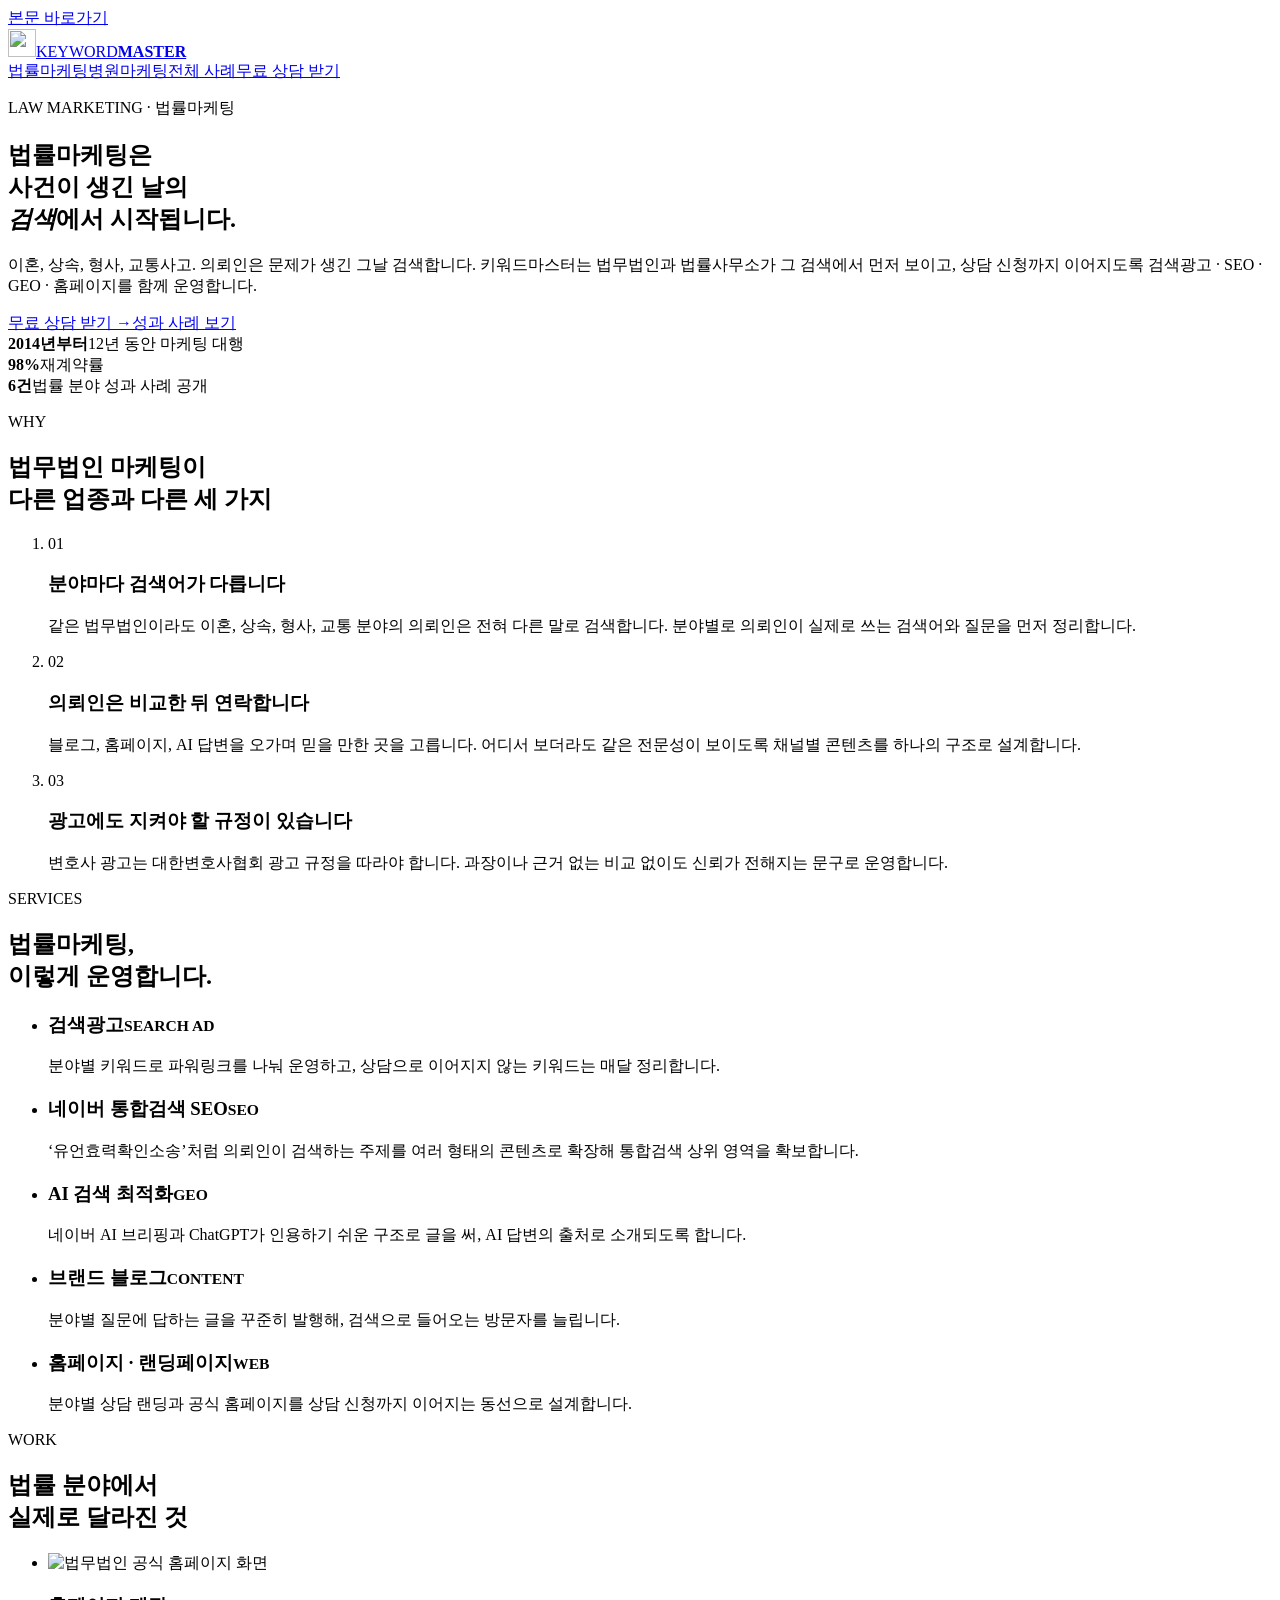
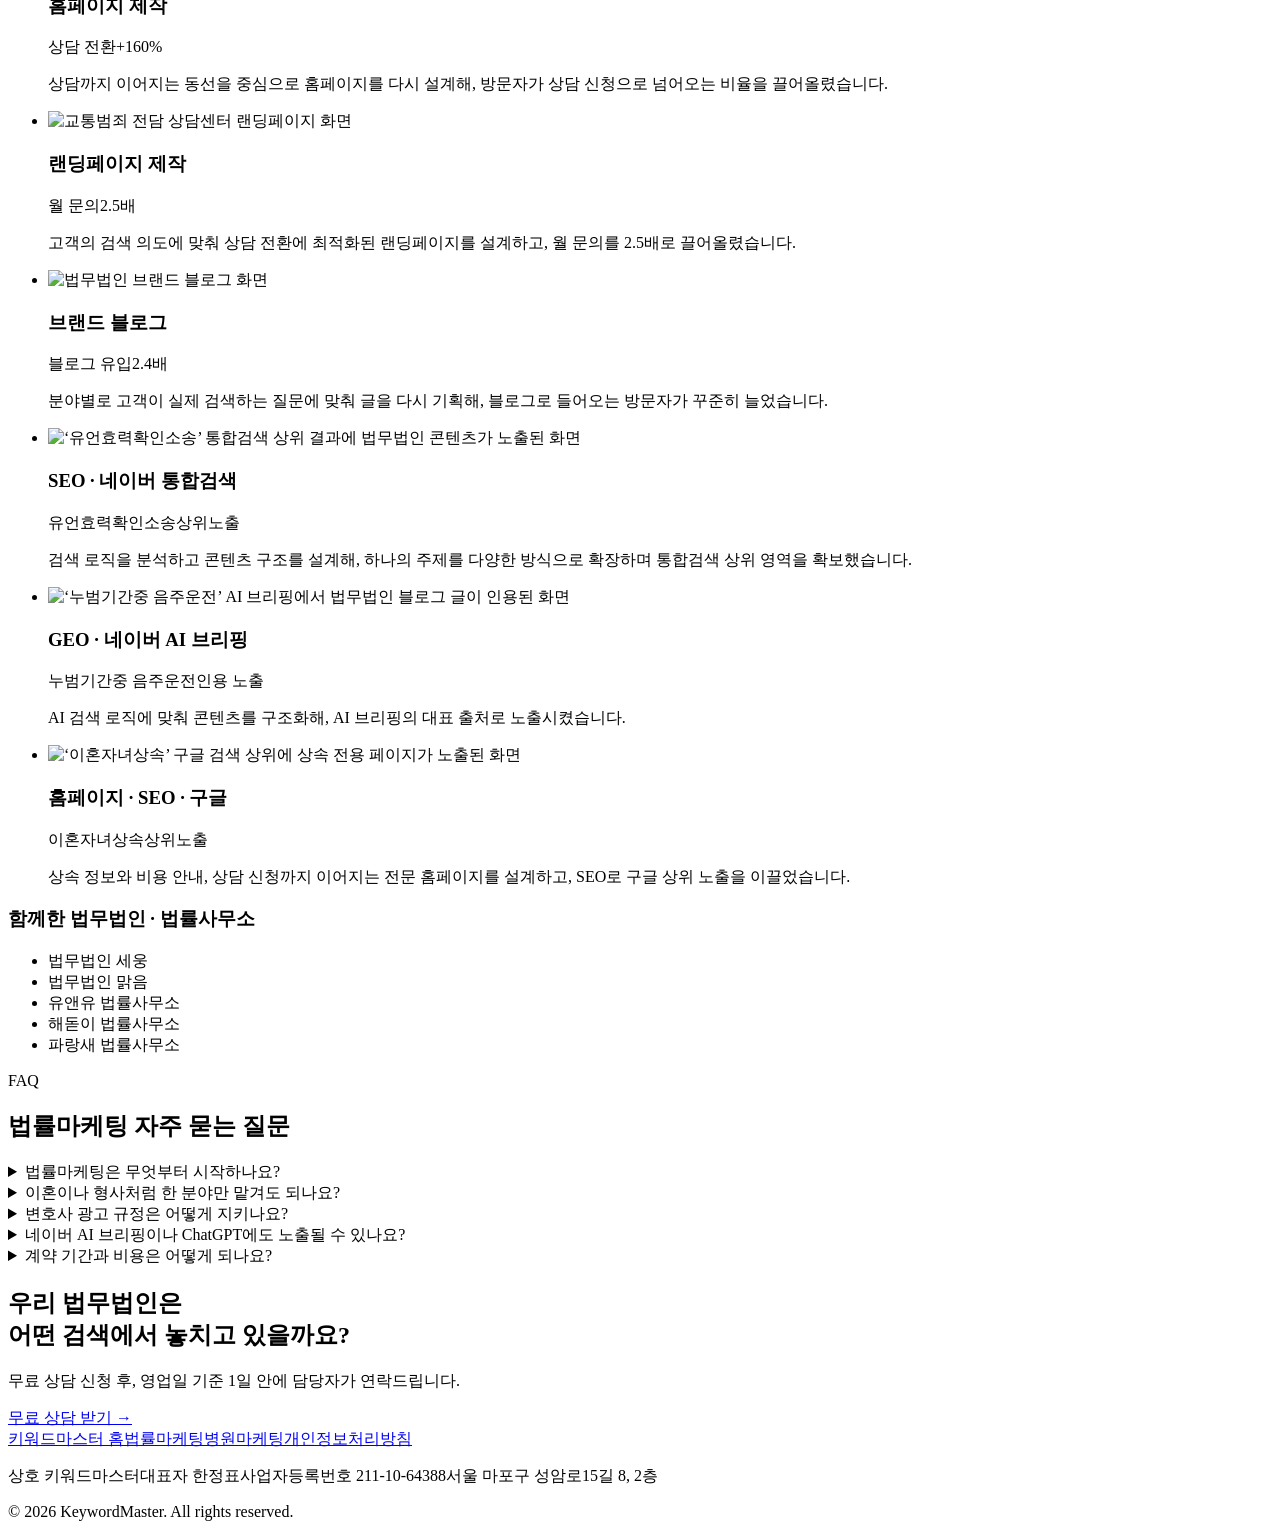
==== docs/law-marketing/index.html @ 4a052fa3 "업종별 랜딩 페이지: 법률마케팅 · 병원마케팅 - /law-marketing/: 법률 성과 사례 6건 · 법률 고객사 · FAQ - /hospital-marketing/: 의료 ·" ====
<!DOCTYPE html>
<html lang="ko">
<head>
  <meta charset="UTF-8" />
  <meta name="viewport" content="width=device-width, initial-scale=1, viewport-fit=cover" />
  <title>법률마케팅 · 법무법인마케팅 · 변호사마케팅 | 키워드마스터</title>
  <meta name="description" content="법무법인 · 법률사무소를 위한 법률마케팅. 이혼 · 상속 · 형사 · 교통 분야별 검색광고, 네이버 통합검색 SEO, AI 브리핑 GEO, 상담 전환 홈페이지까지. 키워드마스터." />
  <link rel="canonical" href="https://keywordmaster.co.kr/law-marketing/" />
  <meta name="theme-color" content="#0A1024" />
  <meta property="og:type" content="website" />
  <meta property="og:site_name" content="키워드마스터" />
  <meta property="og:locale" content="ko_KR" />
  <meta property="og:url" content="https://keywordmaster.co.kr/law-marketing/" />
  <meta property="og:title" content="법률마케팅 · 법무법인마케팅 · 변호사마케팅 | 키워드마스터" />
  <meta property="og:description" content="법무법인 마케팅, 사건이 생긴 날의 검색에서 시작됩니다. 분야별 검색광고 · SEO · GEO · 홈페이지." />
  <meta property="og:image" content="https://keywordmaster.co.kr/images/og.png" />
  <meta name="twitter:card" content="summary_large_image" />
  <link rel="icon" href="/favicon.ico" sizes="32x32" />
  <link rel="icon" href="/favicon.svg" type="image/svg+xml" />
  <link rel="apple-touch-icon" href="/apple-touch-icon.png" />
  <!--FONTS-->
  <link rel="preconnect" href="https://cdn.jsdelivr.net" crossorigin />
  <link rel="stylesheet" href="https://cdn.jsdelivr.net/gh/orioncactus/pretendard@v1.3.9/dist/web/variable/pretendardvariable-dynamic-subset.min.css" />
  <!--/FONTS-->
  <link rel="stylesheet" href="/css/industry.css" />
  <!-- 구조화 데이터: 화면의 FAQ · 회사 정보와 반드시 동일하게 유지 -->
  <script type="application/ld+json">
{
  "@context": "https://schema.org",
  "@graph": [
    {
      "@type": "WebPage",
      "@id": "https://keywordmaster.co.kr/law-marketing/#webpage",
      "url": "https://keywordmaster.co.kr/law-marketing/",
      "name": "법률마케팅 · 법무법인마케팅 · 변호사마케팅 | 키워드마스터",
      "description": "법무법인 · 법률사무소를 위한 법률마케팅. 이혼 · 상속 · 형사 · 교통 분야별 검색광고, 네이버 통합검색 SEO, AI 브리핑 GEO, 상담 전환 홈페이지까지. 키워드마스터.",
      "inLanguage": "ko-KR",
      "isPartOf": {
        "@id": "https://keywordmaster.co.kr/#website"
      },
      "about": {
        "@id": "https://keywordmaster.co.kr/law-marketing/#service"
      },
      "breadcrumb": {
        "@id": "https://keywordmaster.co.kr/law-marketing/#breadcrumb"
      }
    },
    {
      "@type": "Service",
      "@id": "https://keywordmaster.co.kr/law-marketing/#service",
      "name": "법률마케팅",
      "serviceType": "법률마케팅",
      "description": "법무법인 · 법률사무소를 위한 법률마케팅. 이혼 · 상속 · 형사 · 교통 분야별 검색광고, 네이버 통합검색 SEO, AI 브리핑 GEO, 상담 전환 홈페이지까지. 키워드마스터.",
      "provider": {
        "@id": "https://keywordmaster.co.kr/#organization"
      },
      "areaServed": {
        "@type": "Country",
        "name": "대한민국"
      },
      "audience": {
        "@type": "BusinessAudience",
        "audienceType": "법무법인, 법률사무소, 변호사"
      },
      "url": "https://keywordmaster.co.kr/law-marketing/"
    },
    {
      "@type": [
        "ProfessionalService",
        "Organization"
      ],
      "@id": "https://keywordmaster.co.kr/#organization",
      "name": "키워드마스터",
      "alternateName": "KeywordMaster",
      "url": "https://keywordmaster.co.kr/",
      "logo": "https://keywordmaster.co.kr/apple-touch-icon.png",
      "address": {
        "@type": "PostalAddress",
        "streetAddress": "성암로15길 8, 2층",
        "addressLocality": "마포구",
        "addressRegion": "서울특별시",
        "addressCountry": "KR"
      }
    },
    {
      "@type": "BreadcrumbList",
      "@id": "https://keywordmaster.co.kr/law-marketing/#breadcrumb",
      "itemListElement": [
        {
          "@type": "ListItem",
          "position": 1,
          "name": "키워드마스터",
          "item": "https://keywordmaster.co.kr/"
        },
        {
          "@type": "ListItem",
          "position": 2,
          "name": "법률마케팅",
          "item": "https://keywordmaster.co.kr/law-marketing/"
        }
      ]
    },
    {
      "@type": "FAQPage",
      "@id": "https://keywordmaster.co.kr/law-marketing/#faq",
      "mainEntity": [
        {
          "@type": "Question",
          "name": "법률마케팅은 무엇부터 시작하나요?",
          "acceptedAnswer": {
            "@type": "Answer",
            "text": "분야별로 의뢰인이 검색하는 키워드와 지금의 노출 상태를 먼저 진단합니다. 그다음 상담으로 이어질 가능성이 큰 분야부터 검색광고와 콘텐츠를 세팅합니다."
          }
        },
        {
          "@type": "Question",
          "name": "이혼이나 형사처럼 한 분야만 맡겨도 되나요?",
          "acceptedAnswer": {
            "@type": "Answer",
            "text": "네. 한 분야, 한 서비스만 맡기셔도 됩니다. 성과는 검색에서 상담 신청까지의 흐름으로 보고, 매달 한 장의 리포트로 보고드립니다."
          }
        },
        {
          "@type": "Question",
          "name": "변호사 광고 규정은 어떻게 지키나요?",
          "acceptedAnswer": {
            "@type": "Answer",
            "text": "광고 문구와 콘텐츠를 게재하기 전에 과장 표현, 근거 없는 비교, 결과를 보장하는 표현이 없는지 확인합니다. 게재 전에는 담당 변호사님의 검토를 받습니다."
          }
        },
        {
          "@type": "Question",
          "name": "네이버 AI 브리핑이나 ChatGPT에도 노출될 수 있나요?",
          "acceptedAnswer": {
            "@type": "Answer",
            "text": "AI가 인용하기 쉬운 구조로 콘텐츠를 만듭니다. ‘누범기간중 음주운전’ 검색에서는 법무법인 블로그 글이 네이버 AI 브리핑의 출처로 인용됐습니다. 노출 여부는 검색엔진이 결정하므로 보장하지는 않습니다."
          }
        },
        {
          "@type": "Question",
          "name": "계약 기간과 비용은 어떻게 되나요?",
          "acceptedAnswer": {
            "@type": "Answer",
            "text": "약정 없이 1개월 단위입니다. 비용은 맡기시는 범위에 따라 상담 후 안내드리며, 광고비와 운영비는 나눠서 보여드립니다."
          }
        }
      ]
    }
  ]
}
  </script>
</head>
<body>
  <a class="skip" href="#main">본문 바로가기</a>
  <header class="ih">
    <div class="wrap">
      <a class="ih__logo" href="/" aria-label="키워드마스터 홈"><img src="/favicon.svg" width="28" height="28" alt="" /><span lang="en">KEYWORD<b>MASTER</b></span></a>
      <nav class="ih__nav" aria-label="주요 메뉴"><a href="/law-marketing/" aria-current="page">법률마케팅</a><a href="/hospital-marketing/">병원마케팅</a><a href="/#work">전체 사례</a><a class="ih__cta" href="/#contact">무료 상담 받기</a></nav>
    </div>
  </header>

  <main id="main">
    <section class="ihero" aria-labelledby="heroTitle">
      <div class="wrap">
        <p class="eyebrow">LAW MARKETING · 법률마케팅</p>
        <h1 id="heroTitle">법률마케팅은 <br />사건이 생긴 날의 <br /><em>검색</em>에서 시작됩니다.</h1>
        <p class="lead">이혼, 상속, 형사, 교통사고. 의뢰인은 문제가 생긴 그날 검색합니다. 키워드마스터는 법무법인과 법률사무소가 그 검색에서 먼저 보이고, 상담 신청까지 이어지도록 검색광고 · SEO · GEO · 홈페이지를 함께 운영합니다.</p>
        <div class="ihero__act"><a class="btn btn--p" href="/#contact">무료 상담 받기 <span aria-hidden="true">→</span></a><a class="btn btn--s" href="#cases">성과 사례 보기</a></div>
        <div class="facts"><div><b>2014년부터</b><span>12년 동안 마케팅 대행</span></div><div><b>98%</b><span>재계약률</span></div><div><b>6건</b><span>법률 분야 성과 사례 공개</span></div></div>
      </div>
    </section>

    <section class="sec light" aria-labelledby="whyTitle">
      <div class="wrap">
        <p class="eyebrow" lang="en">WHY</p>
        <h2 class="h2" id="whyTitle">법무법인 마케팅이 <br />다른 업종과 다른 세 가지</h2>
        <ol class="why"><li><p class="n">01</p><h3>분야마다 검색어가 다릅니다</h3><p>같은 법무법인이라도 이혼, 상속, 형사, 교통 분야의 의뢰인은 전혀 다른 말로 검색합니다. 분야별로 의뢰인이 실제로 쓰는 검색어와 질문을 먼저 정리합니다.</p></li><li><p class="n">02</p><h3>의뢰인은 비교한 뒤 연락합니다</h3><p>블로그, 홈페이지, AI 답변을 오가며 믿을 만한 곳을 고릅니다. 어디서 보더라도 같은 전문성이 보이도록 채널별 콘텐츠를 하나의 구조로 설계합니다.</p></li><li><p class="n">03</p><h3>광고에도 지켜야 할 규정이 있습니다</h3><p>변호사 광고는 대한변호사협회 광고 규정을 따라야 합니다. 과장이나 근거 없는 비교 없이도 신뢰가 전해지는 문구로 운영합니다.</p></li></ol>
      </div>
    </section>

    <section class="sec paperbg" aria-labelledby="svcTitle">
      <div class="wrap">
        <p class="eyebrow" lang="en">SERVICES</p>
        <h2 class="h2" id="svcTitle">법률마케팅, <br />이렇게 운영합니다.</h2>
        <ul class="svc"><li><h3>검색광고<small lang="en">SEARCH AD</small></h3><p>분야별 키워드로 파워링크를 나눠 운영하고, 상담으로 이어지지 않는 키워드는 매달 정리합니다.</p></li><li><h3>네이버 통합검색 SEO<small lang="en">SEO</small></h3><p>‘유언효력확인소송’처럼 의뢰인이 검색하는 주제를 여러 형태의 콘텐츠로 확장해 통합검색 상위 영역을 확보합니다.</p></li><li><h3>AI 검색 최적화<small lang="en">GEO</small></h3><p>네이버 AI 브리핑과 ChatGPT가 인용하기 쉬운 구조로 글을 써, AI 답변의 출처로 소개되도록 합니다.</p></li><li><h3>브랜드 블로그<small lang="en">CONTENT</small></h3><p>분야별 질문에 답하는 글을 꾸준히 발행해, 검색으로 들어오는 방문자를 늘립니다.</p></li><li><h3>홈페이지 · 랜딩페이지<small lang="en">WEB</small></h3><p>분야별 상담 랜딩과 공식 홈페이지를 상담 신청까지 이어지는 동선으로 설계합니다.</p></li></ul>
      </div>
    </section>

    <section class="sec light" id="cases" aria-labelledby="casesTitle">
      <div class="wrap">
        <p class="eyebrow" lang="en">WORK</p>
        <h2 class="h2" id="casesTitle">법률 분야에서 <br />실제로 달라진 것</h2>
        <ul class="cases">
          <li class="case">
            <div class="case__shot"><img src="/images/case-web.webp" alt="법무법인 공식 홈페이지 화면" width="1382" height="900" loading="lazy" decoding="async" /></div>
            <div class="case__body"><h3 class="case__svc">홈페이지 제작</h3><p class="case__m"><span>상담 전환</span>+160%</p><p class="case__d">상담까지 이어지는 동선을 중심으로 홈페이지를 다시 설계해, 방문자가 상담 신청으로 넘어오는 비율을 끌어올렸습니다.</p></div>
          </li>
          <li class="case">
            <div class="case__shot"><img src="/images/case-landing.webp" alt="교통범죄 전담 상담센터 랜딩페이지 화면" width="1382" height="900" loading="lazy" decoding="async" /></div>
            <div class="case__body"><h3 class="case__svc">랜딩페이지 제작</h3><p class="case__m"><span>월 문의</span>2.5배</p><p class="case__d">고객의 검색 의도에 맞춰 상담 전환에 최적화된 랜딩페이지를 설계하고, 월 문의를 2.5배로 끌어올렸습니다.</p></div>
          </li>
          <li class="case">
            <div class="case__shot"><img src="/images/case-blog.webp" alt="법무법인 브랜드 블로그 화면" width="1382" height="900" loading="lazy" decoding="async" /></div>
            <div class="case__body"><h3 class="case__svc">브랜드 블로그</h3><p class="case__m"><span>블로그 유입</span>2.4배</p><p class="case__d">분야별로 고객이 실제 검색하는 질문에 맞춰 글을 다시 기획해, 블로그로 들어오는 방문자가 꾸준히 늘었습니다.</p></div>
          </li>
          <li class="case">
            <div class="case__shot"><img src="/images/case-portal.webp" alt="‘유언효력확인소송’ 통합검색 상위 결과에 법무법인 콘텐츠가 노출된 화면" width="731" height="625" loading="lazy" decoding="async" /></div>
            <div class="case__body"><h3 class="case__svc">SEO · 네이버 통합검색</h3><p class="case__m"><span>유언효력확인소송</span>상위노출</p><p class="case__d">검색 로직을 분석하고 콘텐츠 구조를 설계해, 하나의 주제를 다양한 방식으로 확장하며 통합검색 상위 영역을 확보했습니다.</p></div>
          </li>
          <li class="case">
            <div class="case__shot"><img src="/images/case-geo.webp" alt="‘누범기간중 음주운전’ AI 브리핑에서 법무법인 블로그 글이 인용된 화면" width="719" height="632" loading="lazy" decoding="async" /></div>
            <div class="case__body"><h3 class="case__svc">GEO · 네이버 AI 브리핑</h3><p class="case__m"><span>누범기간중 음주운전</span>인용 노출</p><p class="case__d">AI 검색 로직에 맞춰 콘텐츠를 구조화해, AI 브리핑의 대표 출처로 노출시켰습니다.</p></div>
          </li>
          <li class="case">
            <div class="case__shot"><img src="/images/case-google.webp" alt="‘이혼자녀상속’ 구글 검색 상위에 상속 전용 페이지가 노출된 화면" width="740" height="592" loading="lazy" decoding="async" /></div>
            <div class="case__body"><h3 class="case__svc">홈페이지 · SEO · 구글</h3><p class="case__m"><span>이혼자녀상속</span>상위노출</p><p class="case__d">상속 정보와 비용 안내, 상담 신청까지 이어지는 전문 홈페이지를 설계하고, SEO로 구글 상위 노출을 이끌었습니다.</p></div>
          </li>
        </ul>
        <h3 class="sub">함께한 법무법인 · 법률사무소</h3>
        <ul class="clients"><li>법무법인 세웅</li><li>법무법인 맑음</li><li>유앤유 법률사무소</li><li>해돋이 법률사무소</li><li>파랑새 법률사무소</li></ul>
      </div>
    </section>

    <section class="sec light" aria-labelledby="faqTitle">
      <div class="wrap">
        <p class="eyebrow" lang="en">FAQ</p>
        <h2 class="h2" id="faqTitle">법률마케팅 자주 묻는 질문</h2>
        <div class="faq"><details><summary>법률마케팅은 무엇부터 시작하나요?</summary><p>분야별로 의뢰인이 검색하는 키워드와 지금의 노출 상태를 먼저 진단합니다. 그다음 상담으로 이어질 가능성이 큰 분야부터 검색광고와 콘텐츠를 세팅합니다.</p></details><details><summary>이혼이나 형사처럼 한 분야만 맡겨도 되나요?</summary><p>네. 한 분야, 한 서비스만 맡기셔도 됩니다. 성과는 검색에서 상담 신청까지의 흐름으로 보고, 매달 한 장의 리포트로 보고드립니다.</p></details><details><summary>변호사 광고 규정은 어떻게 지키나요?</summary><p>광고 문구와 콘텐츠를 게재하기 전에 과장 표현, 근거 없는 비교, 결과를 보장하는 표현이 없는지 확인합니다. 게재 전에는 담당 변호사님의 검토를 받습니다.</p></details><details><summary>네이버 AI 브리핑이나 ChatGPT에도 노출될 수 있나요?</summary><p>AI가 인용하기 쉬운 구조로 콘텐츠를 만듭니다. ‘누범기간중 음주운전’ 검색에서는 법무법인 블로그 글이 네이버 AI 브리핑의 출처로 인용됐습니다. 노출 여부는 검색엔진이 결정하므로 보장하지는 않습니다.</p></details><details><summary>계약 기간과 비용은 어떻게 되나요?</summary><p>약정 없이 1개월 단위입니다. 비용은 맡기시는 범위에 따라 상담 후 안내드리며, 광고비와 운영비는 나눠서 보여드립니다.</p></details></div>
      </div>
    </section>

    <section class="icta" aria-labelledby="ctaTitle">
      <div class="wrap">
        <h2 id="ctaTitle">우리 법무법인은 <br />어떤 검색에서 놓치고 있을까요?</h2>
        <p>무료 상담 신청 후, 영업일 기준 1일 안에 담당자가 연락드립니다.</p>
        <a class="btn" href="/#contact">무료 상담 받기 <span aria-hidden="true">→</span></a>
      </div>
    </section>
  </main>

  <footer class="ift">
    <div class="wrap">
      <nav class="ift__links" aria-label="업종별 마케팅"><a href="/">키워드마스터 홈</a><a href="/law-marketing/">법률마케팅</a><a href="/hospital-marketing/">병원마케팅</a><a href="/privacy.html">개인정보처리방침</a></nav>
      <p class="ift__biz"><span>상호 키워드마스터</span><span>대표자 한정표</span><span>사업자등록번호 211-10-64388</span><span>서울 마포구 성암로15길 8, 2층</span></p>
      <p class="ift__copy">© 2026 KeywordMaster. All rights reserved.</p>
    </div>
  </footer>
</body>
</html>
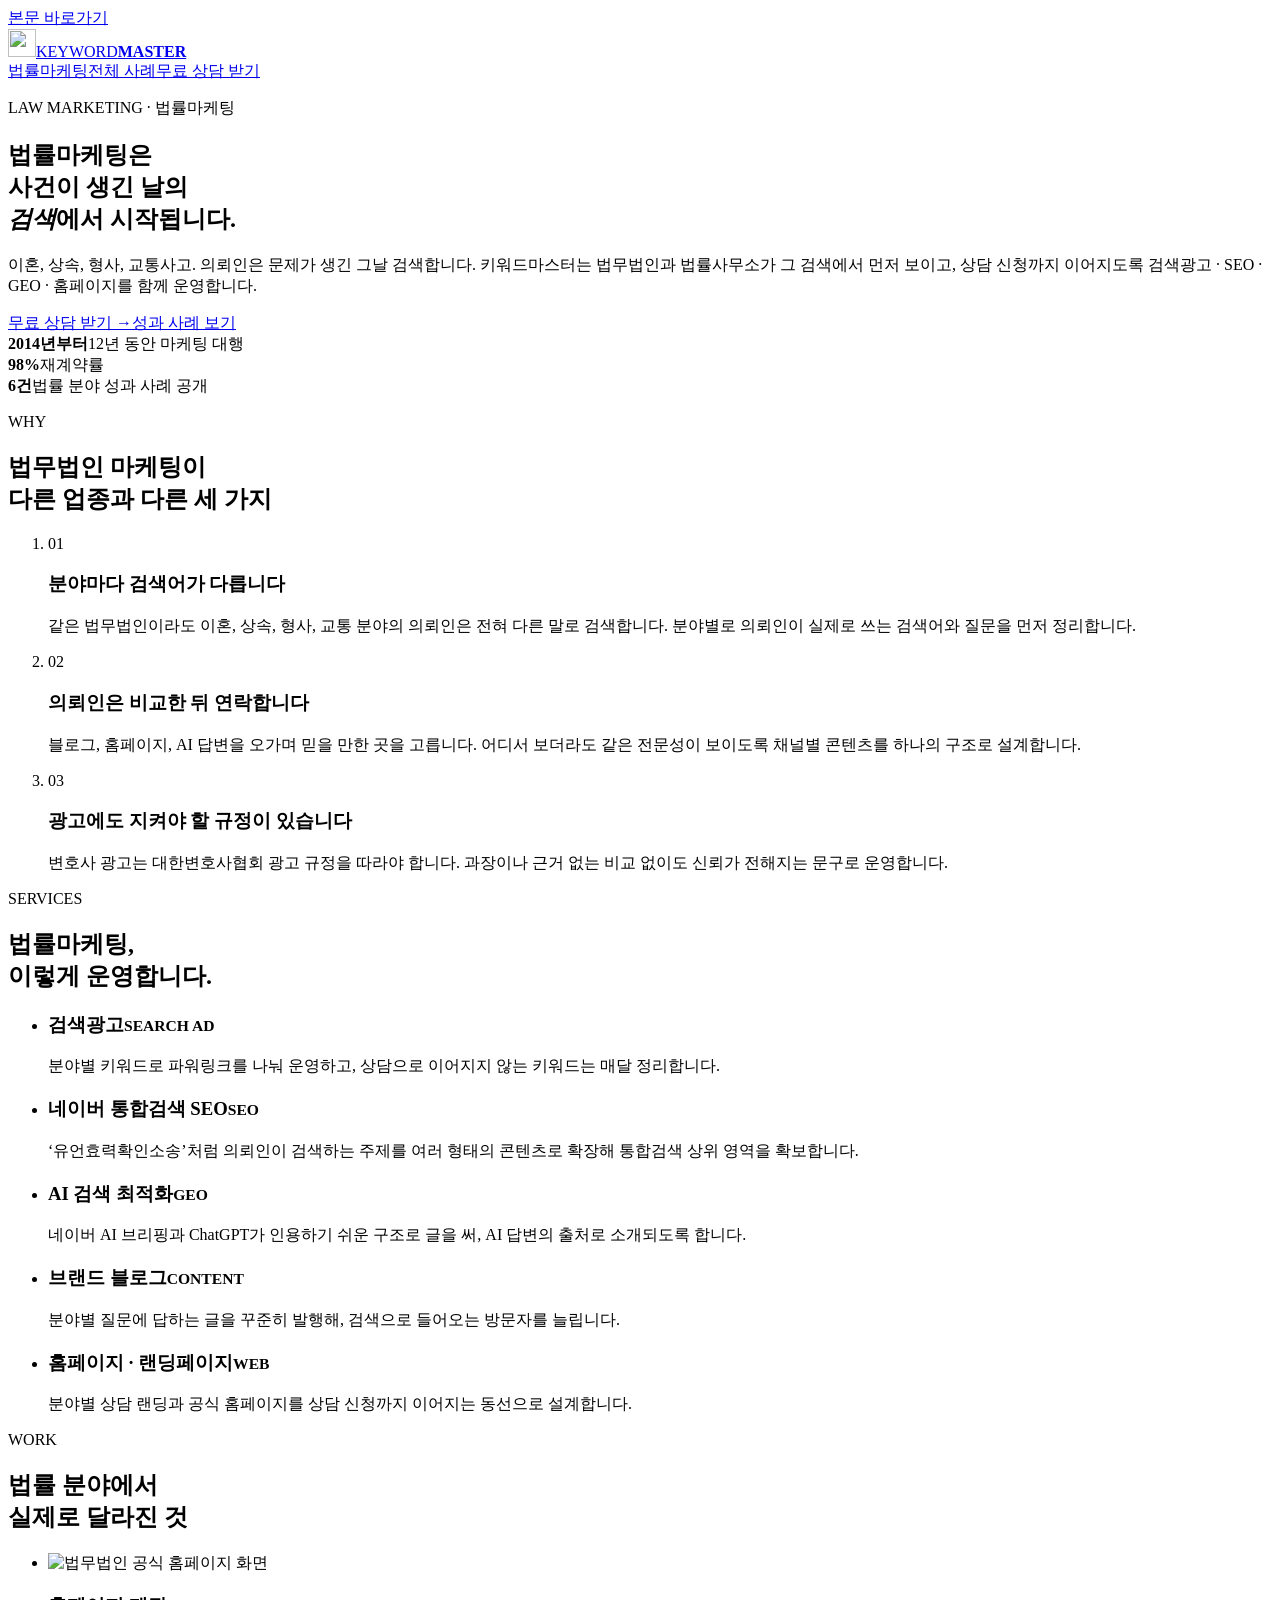
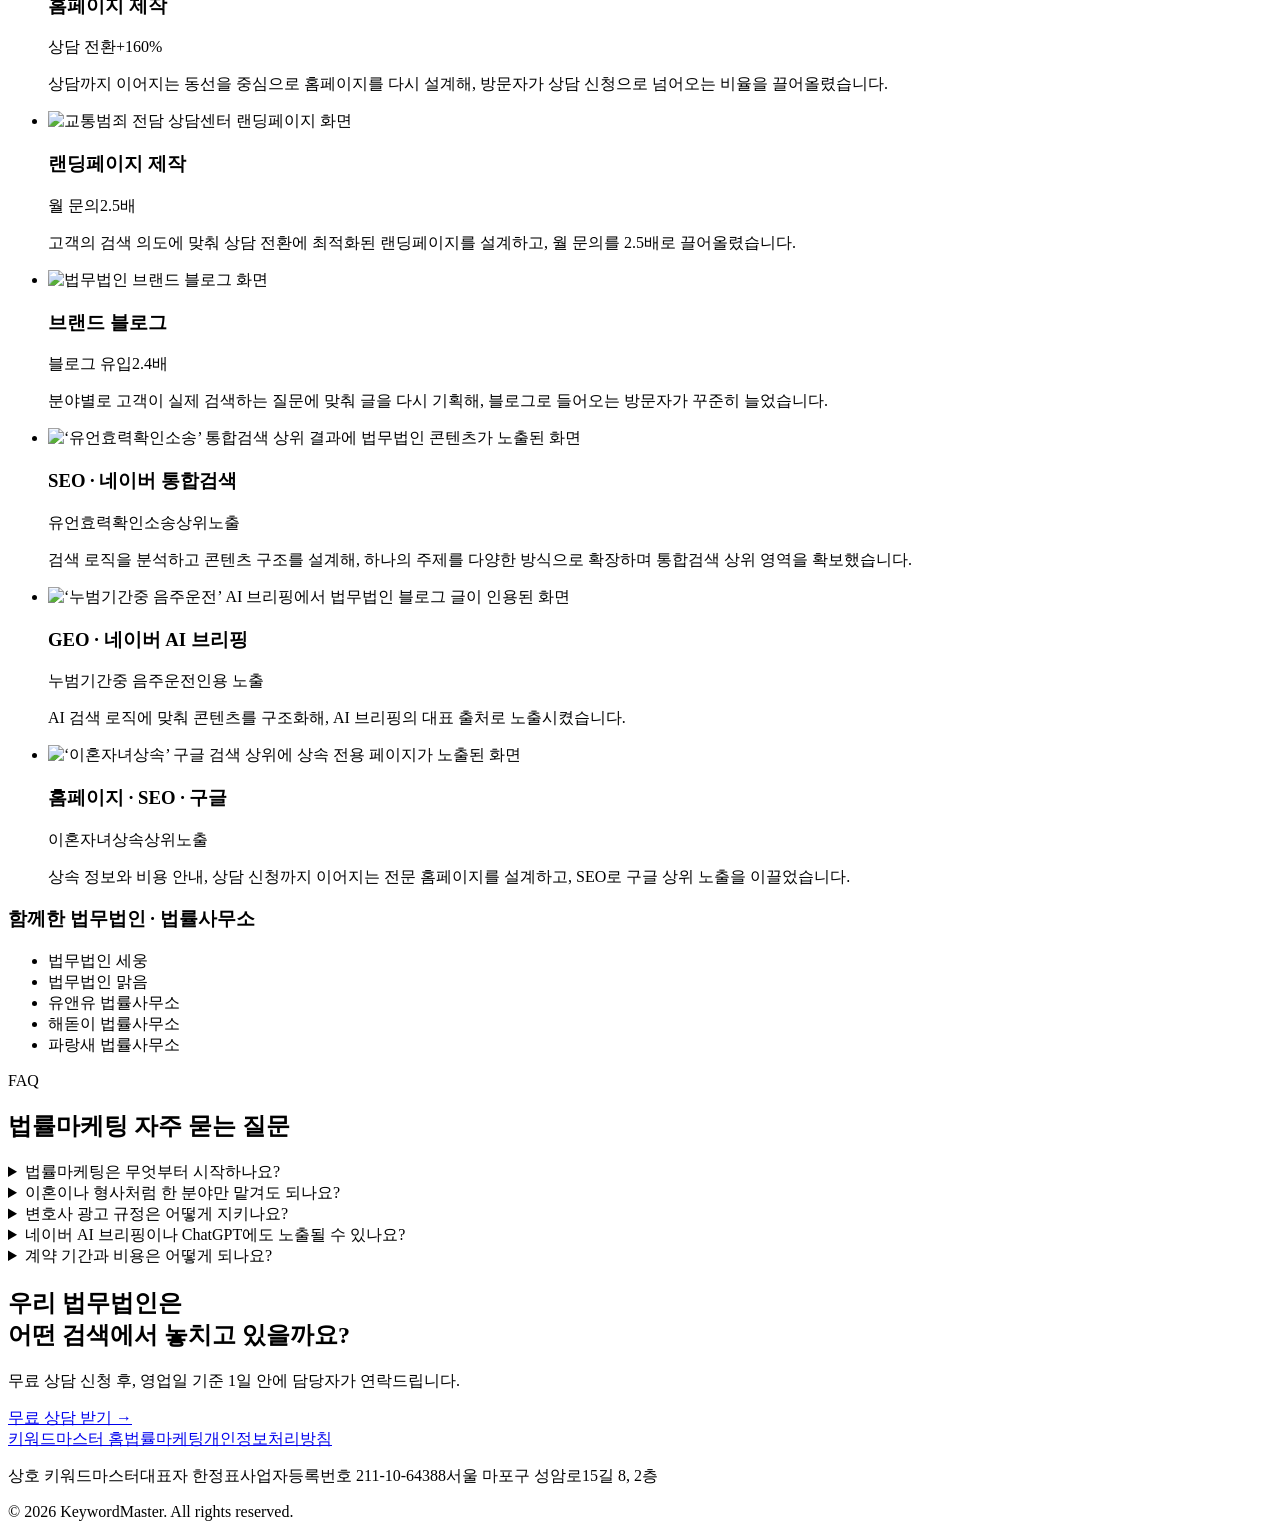
==== commit cb73d83e: "병원마케팅 페이지 삭제, 법률마케팅 페이지만 유지 - /hospital-marketing/ 삭제 - 메인 푸터 · 법률마케팅 메뉴 · sitemap.xml · llms.txt 에서" ====
--- a/docs/law-marketing/index.html
+++ b/docs/law-marketing/index.html
@@ -155,7 +155,7 @@
   <header class="ih">
     <div class="wrap">
       <a class="ih__logo" href="/" aria-label="키워드마스터 홈"><img src="/favicon.svg" width="28" height="28" alt="" /><span lang="en">KEYWORD<b>MASTER</b></span></a>
-      <nav class="ih__nav" aria-label="주요 메뉴"><a href="/law-marketing/" aria-current="page">법률마케팅</a><a href="/hospital-marketing/">병원마케팅</a><a href="/#work">전체 사례</a><a class="ih__cta" href="/#contact">무료 상담 받기</a></nav>
+      <nav class="ih__nav" aria-label="주요 메뉴"><a href="/law-marketing/" aria-current="page">법률마케팅</a><a href="/#work">전체 사례</a><a class="ih__cta" href="/#contact">무료 상담 받기</a></nav>
     </div>
   </header>
 
@@ -240,7 +240,7 @@
 
   <footer class="ift">
     <div class="wrap">
-      <nav class="ift__links" aria-label="업종별 마케팅"><a href="/">키워드마스터 홈</a><a href="/law-marketing/">법률마케팅</a><a href="/hospital-marketing/">병원마케팅</a><a href="/privacy.html">개인정보처리방침</a></nav>
+      <nav class="ift__links" aria-label="업종별 마케팅"><a href="/">키워드마스터 홈</a><a href="/law-marketing/">법률마케팅</a><a href="/privacy.html">개인정보처리방침</a></nav>
       <p class="ift__biz"><span>상호 키워드마스터</span><span>대표자 한정표</span><span>사업자등록번호 211-10-64388</span><span>서울 마포구 성암로15길 8, 2층</span></p>
       <p class="ift__copy">© 2026 KeywordMaster. All rights reserved.</p>
     </div>
